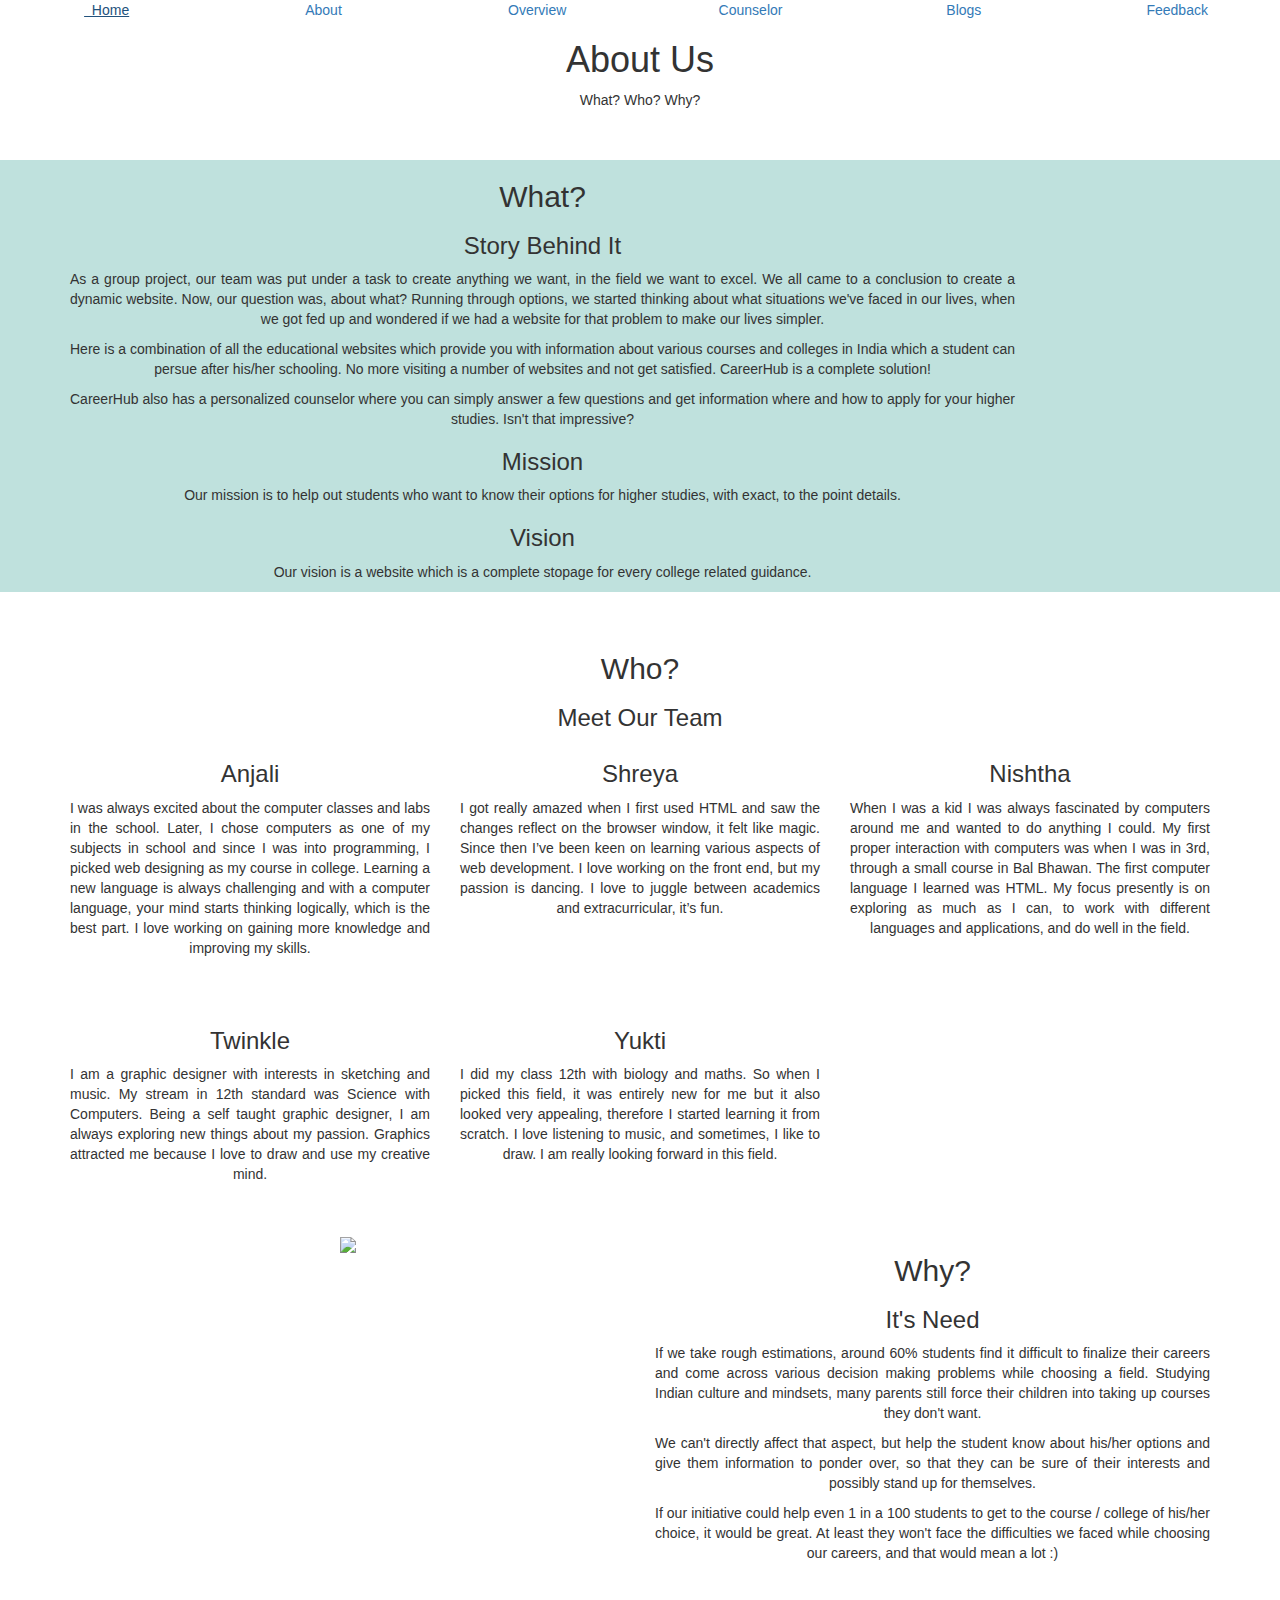
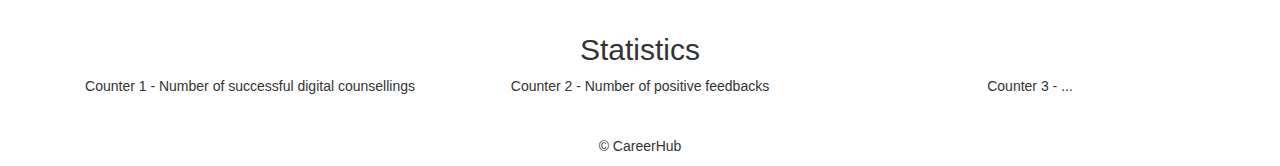
==== about.html @ a506b9fd "Update about.html" ====
<!-- Add your content of head and header -->
<!DOCTYPE html>
<html lang="en">

<head>
  <meta charset="UTF-8">
  <meta content="IE=edge" http-equiv="X-UA-Compatible">
  <meta content="width=device-width,initial-scale=1" name="viewport">
  <meta content="description" name="description">
  <meta name="google" content="notranslate" />
  <meta content="Mashup templates have been developped by Orson.io team" name="author">

  <!-- Disable tap highlight on IE -->
  <meta name="msapplication-tap-highlight" content="no">
  
  <link href="./assets/favicon.ico" rel="icon">
   <!-- for animation -->
    <link
    rel="stylesheet"
    href="https://cdnjs.cloudflare.com/ajax/libs/animate.css/4.1.0/animate.min.css"
  />

  <link rel="stylesheet" href="https://stackpath.bootstrapcdn.com/bootstrap/4.1.3/css/bootstrap.min.css" integrity="sha384-MCw98/SFnGE8fJT3GXwEOngsV7Zt27NXFoaoApmYm81iuXoPkFOJwJ8ERdknLPMO" crossorigin="anonymous">
  <link rel="stylesheet" href="https://maxcdn.bootstrapcdn.com/bootstrap/3.4.1/css/bootstrap.min.css">
  <script src="https://ajax.googleapis.com/ajax/libs/jquery/3.5.1/jquery.min.js"></script>
  <script src="https://maxcdn.bootstrapcdn.com/bootstrap/3.4.1/js/bootstrap.min.js"></script>

  <title>CareerHub- Guidance For Courses</title>  

<link href="./assets/style.css" rel="stylesheet"></head>

<body style="text-align:justify; text-align-last:center">

 <!-- Add your content of header -->
    <header class="container-fluid">
        <div class="topnav row justify-content-around">
            <a class="col-md-2 col-xs-2" href="index.html"><i class="fa fa-home" aria-hidden="true"></i><span class="mob-hide">&nbsp Home</span></a>
            <a class="active col-md-2 col-xs-2" href="about.html"><i class="fa fa-users" aria-hidden="true"></i><span class="mob-hide">&nbsp About</span></a>
            <a class="col-md-2 col-xs-2" href="overview.html"><i class="fa fa-eye" aria-hidden="true"></i><span class="mob-hide">&nbsp Overview</span></a>
            <a class="col-md-2 col-xs-2" href="counselor.html"><i class="fa fa-search" aria-hidden="true"></i><span class="mob-hide">&nbsp Counselor</span></a>
            <a class="col-md-2 col-xs-2" href="blogs.html"><i class="fa fa-newspaper-o" aria-hidden="true"></i><span class="mob-hide">&nbsp Blogs</span></a>
            <a class="col-md-2 col-xs-2" href="feedback.html"><i class="fa fa-comments" aria-hidden="true"></i><span class="mob-hide">&nbsp Feedback</span></a>
        </div>
    </header>



<!-- Add your site or app content here -->
<div class="background-image-container white-text-container" style="background-image: url('./assets/images/about-banner.png')">
    <div class="overlay"></div>
    <div class="container">
        <div class="row">
            <div class="col-xs-12 wow animate__animated animate__fadeInUp">
                <h1 class="chalk">About Us</h1>
                <p>What? Who? Why?</p>
            </div>
        </div>
    </div>
</div>

<br><br>

<div class="section-container section-half-background-image-container"  style="background-color:rgba(42,157,143,0.3);">
    <div class="container">
        <div class="row">
            <div class="col-md-10 offset-md-1 text-column center-div-b wow animate__animated animate__fadeInUp"  style="text-align:justify;">
                <h2 class="text-center">What?</h2>

                <h3 class="text-center">Story Behind It</h3>
                <p>As a group project, our team was put under a task to create anything we want, in the field we want to excel.
                We all came to a conclusion to create a dynamic website. Now, our question was, about what? Running through options, we started
                thinking about what situations we've faced in our lives, when we got fed up and wondered if we had a website for that problem to make
                our lives simpler.</p>
                <p>Here is a combination of all the educational websites which provide you with information about various courses and colleges
                in India which a student can persue after his/her schooling. No more visiting a number of websites and not get satisfied.
                CareerHub is a complete solution!</p>
                <p>CareerHub also has a personalized counselor where you can simply answer a few questions and get information where and how to apply
                for your higher studies. Isn't that impressive?</p>

                <h3 class="text-center">Mission</h3>
                <p>Our mission is to help out students who want to know their options for higher studies, with exact, to the point details.</p>

                <h3 class="text-center">Vision</h3>
                <p>Our vision is a website which is a complete stopage for every college related guidance.</p>
            </div>
        </div>
    </div>
</div>

<br><br>

<div class="section-container section-half-background-image-container"  style="background-color:#fff;">
    <div class="container">
        <div class="row">
            <div class="col-xs-12 col-md-12 section-container-spacer center-div-b">
                <h2 class="text-center">Who?</h2>
                <h3 class="text-center">Meet Our Team</h3>
            </div>
        </div>
        <div class="row">
            <div class="col-xs-12 col-md-4 wow animate__animated animate__fadeInUp">
                <div class="fa-container">
                    <i class="fa fa-line-chart fa-2x" aria-hidden="true"></i>
                </div>
                <h3 class="text-center">Anjali</h3>
                <p>I was always excited about the computer classes and labs in the school. Later, I chose computers as one of my subjects in school and since I was into programming, I picked web designing as my course in college. Learning a new language is always challenging and with a computer language, your mind starts thinking logically, which is the best part. I love working on gaining more knowledge and improving my skills.</p>
            </div>
            <div class="col-xs-12 col-md-4 wow animate__animated animate__fadeInUp">
                <div class="fa-container">
                    <i class="fa fa-heart fa-2x" aria-hidden="true"></i>
                </div>
                <h3 class="text-center">Shreya</h3>
                <p>I got really amazed when I first used HTML and saw the changes reflect on the browser window, it felt like magic. Since then I’ve been keen on learning various aspects of web development. I love working on the front end, but my passion is dancing. I love to juggle between academics and extracurricular, it’s fun.</p>
            </div>
            <div class="col-xs-12 col-md-4 wow animate__animated animate__fadeInUp">
                <div class="fa-container">
                    <i class="fa fa-user fa-2x" aria-hidden="true"></i>
                </div>
                <h3 class="text-center">Nishtha</h3>
                <p>When I was a kid I was always fascinated by computers around me and wanted to do anything I could. My first proper interaction with computers was when I was in 3rd, through a small course in Bal Bhawan. The first computer language I learned was HTML. My focus presently is on exploring as much as I can, to work with different languages and applications, and do well in the field.</p>
            </div>
        </div>
        <br><br>
        <div class="row">
            <div class="col-xs-12 col-md-4 offset-md-2 wow animate__animated animate__fadeInUp">
                <div class="fa-container">
                    <i class="fa fa-line-chart fa-2x" aria-hidden="true"></i>
                </div>
                <h3 class="text-center">Twinkle</h3>
                <p>I am a graphic designer with interests in sketching and music. My stream in 12th standard was Science with Computers. Being a self taught graphic designer, I am always exploring new things about my passion. Graphics attracted me because I love to draw and use my creative mind.</p>
            </div>
            <div class="col-xs-12 col-md-4 wow animate__animated animate__fadeInUp">
                <div class="fa-container">
                    <i class="fa fa-heart fa-2x" aria-hidden="true"></i>
                </div>
                <h3 class="text-center">Yukti</h3>
                <p> I did my class 12th with biology and maths. So when I picked this field, it was entirely new for me but it also looked very appealing, therefore I started learning it from scratch. I love listening to music, and sometimes, I like to draw. I am really looking forward in this field.</p>
            </div>
        </div>
    </div>
</div>

<br><br>

<div class="section-container section-half-background-image-container">
    <div class="container">
        <div class="row align-items-center">
            <div class="col-md-6 col-sm-12 wow animate__animated animate__fadeInLeft">
                <img src="./assets/images/about.png" style="width:100%;">
            </div>
            <div class="col-md-6 text-column wow animate__animated animate__fadeInRight"  style="text-align:justify;">
                <h2 class="text-center">Why?</h2>
                <h3 class="text-center">It's Need</h3>
                <p>If we take rough estimations, around 60% students find it difficult to finalize their careers and come across various decision making
                problems while choosing a field. Studying Indian culture and mindsets, many parents still force their children into taking up
                courses they don't want.</p>
                <p>We can't directly affect that aspect, but help the student know about his/her options and give them information
                to ponder over, so that they can be sure of their interests and possibly stand up for themselves.</p>
                <p>If our initiative could help even 1 in a 100 students to get to the course / college of his/her choice, it would be great. At least
                they won't face the difficulties we faced while choosing our careers, and that would mean a lot :)</p>
            </div>
        </div>
    </div>
</div>

<br><br>

<div class="section-container">
    <div class="container">
        <div class="row">
            <div class="col-md-12">
                <h2 class="text-center">Statistics</h2>
            </div>
            <div class="col-md-4">Counter 1 - Number of successful digital counsellings
            </div>
            <div class="col-md-4">Counter 2 - Number of positive feedbacks
            </div>
            <div class="col-md-4">Counter 3 - ...
            </div>
        </div>
    </div>
</div>

<br><br>

<script>
document.addEventListener("DOMContentLoaded", function (event) {
    
  googleMapInit(); 
  scrollToAnchor();
  scrollRevelation('reveal');
});
</script>
<!--adding wow.js script for animation while scrolling-->
<script src="assets/wow.min.js"></script>
              <script>
              new WOW().init();
              </script>


<footer class="footer-container">
    <div class="container">
        <div class="row">
            <div class="col-md-12" style="text-align:center">
                <p>© CareerHub</p>
            </div>
        </div>
    </div>
</footer>

<script>
document.addEventListener("DOMContentLoaded", function (event) {
  navbarToggleSidebar();
});
</script>
<script>
    
</script>
<script type="text/javascript" src="./assets/main.faaf51f9.js"></script>
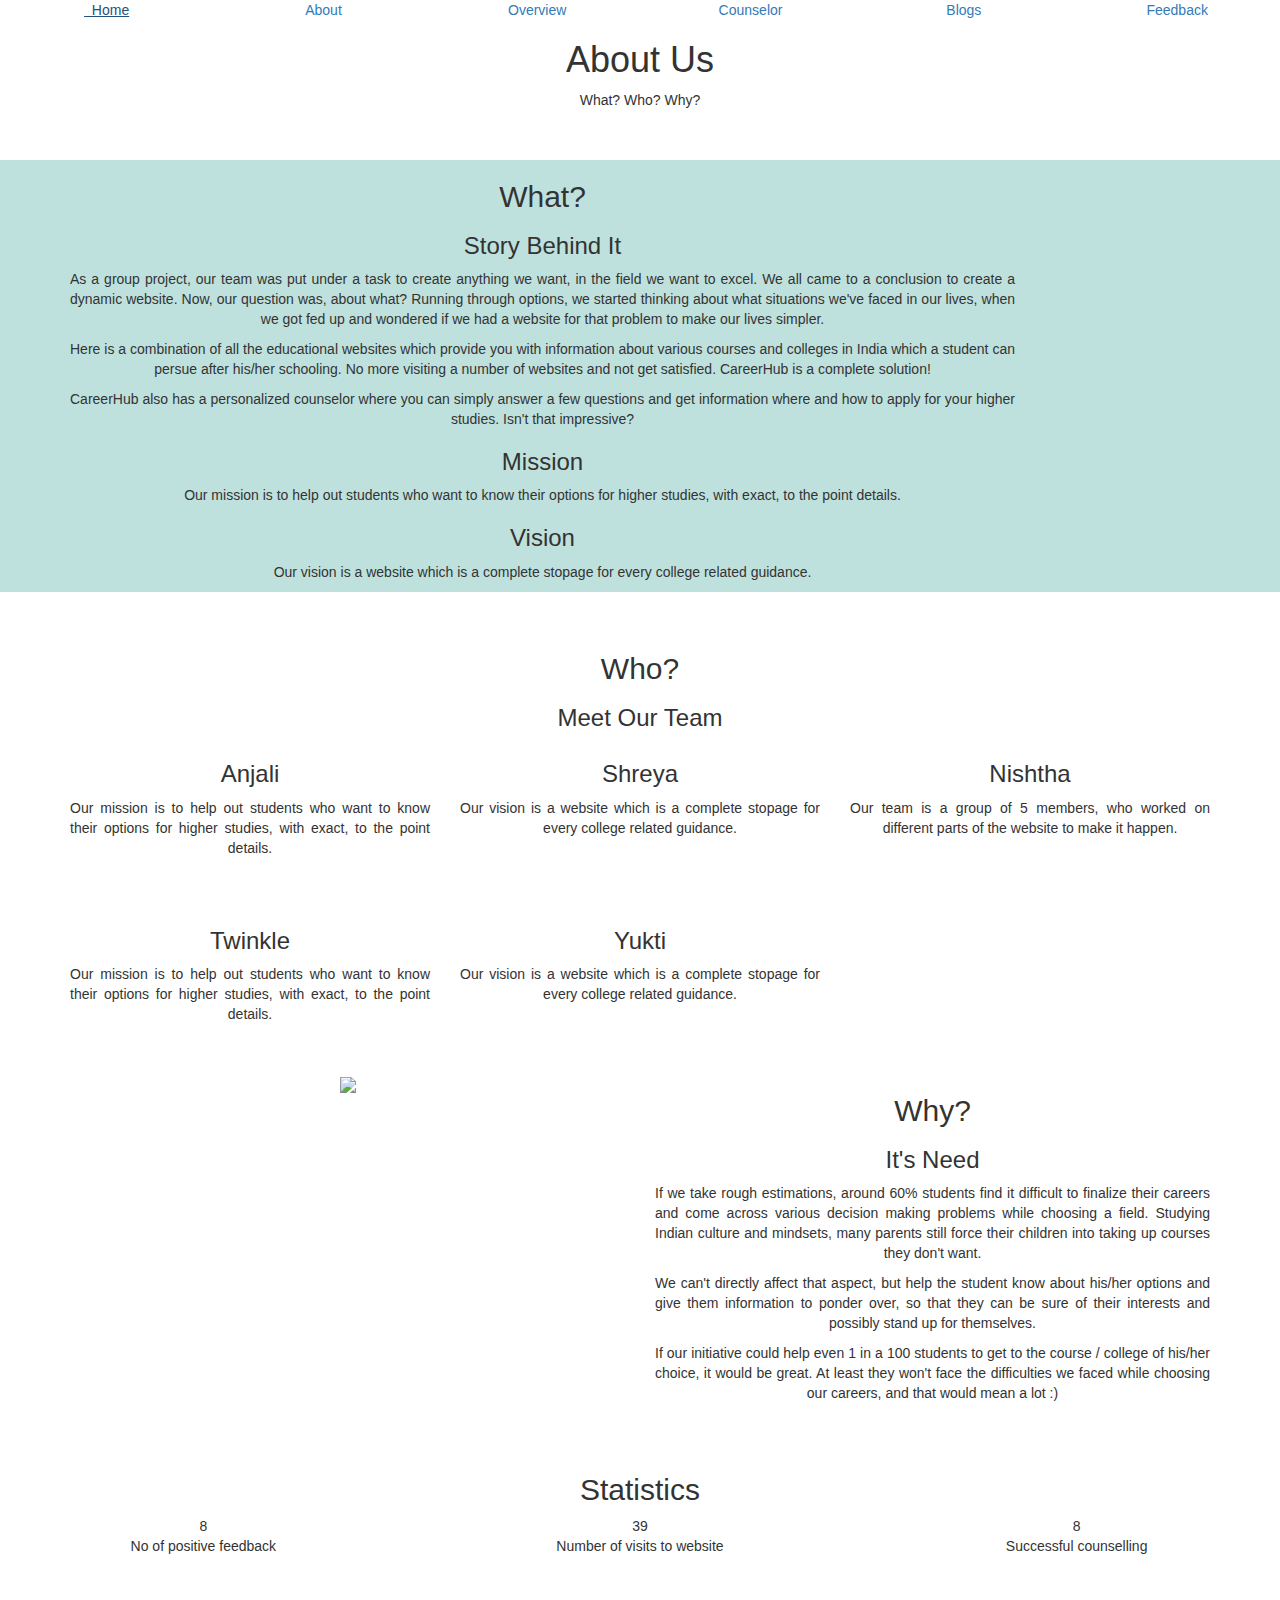
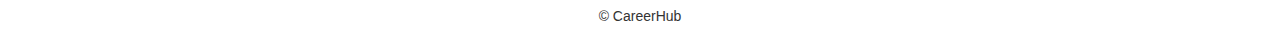
==== commit 75e50bc5: "statistics counter" ====
--- a/about.html
+++ b/about.html
@@ -24,12 +24,16 @@
   <link rel="stylesheet" href="https://maxcdn.bootstrapcdn.com/bootstrap/3.4.1/css/bootstrap.min.css">
   <script src="https://ajax.googleapis.com/ajax/libs/jquery/3.5.1/jquery.min.js"></script>
   <script src="https://maxcdn.bootstrapcdn.com/bootstrap/3.4.1/js/bootstrap.min.js"></script>
+<!--for counter-->
+   <script type='text/javascript' src='https://cdnjs.cloudflare.com/ajax/libs/jquery/3.2.1/jquery.min.js'></script>
+                                <script type='text/javascript' src='https://cdn.jsdelivr.net/npm/popper.js@1.16.0/dist/umd/popper.min.js'></script>
+                                <script type='text/javascript' src='https://maxcdn.bootstrapcdn.com/bootstrap/4.0.0/js/bootstrap.min.js'></script>
 
   <title>CareerHub- Guidance For Courses</title>  
 
 <link href="./assets/style.css" rel="stylesheet"></head>
 
-<body style="text-align:justify; text-align-last:center">
+<body style="text-align:justify; text-align-last:center" oncontextmenu='return false' class='snippet-body'>
 
  <!-- Add your content of header -->
     <header class="container-fluid">
@@ -103,21 +107,21 @@
                     <i class="fa fa-line-chart fa-2x" aria-hidden="true"></i>
                 </div>
                 <h3 class="text-center">Anjali</h3>
-                <p>I was always excited about the computer classes and labs in the school. Later, I chose computers as one of my subjects in school and since I was into programming, I picked web designing as my course in college. Learning a new language is always challenging and with a computer language, your mind starts thinking logically, which is the best part. I love working on gaining more knowledge and improving my skills.</p>
+                <p>Our mission is to help out students who want to know their options for higher studies, with exact, to the point details.</p>
             </div>
             <div class="col-xs-12 col-md-4 wow animate__animated animate__fadeInUp">
                 <div class="fa-container">
                     <i class="fa fa-heart fa-2x" aria-hidden="true"></i>
                 </div>
                 <h3 class="text-center">Shreya</h3>
-                <p>I got really amazed when I first used HTML and saw the changes reflect on the browser window, it felt like magic. Since then I’ve been keen on learning various aspects of web development. I love working on the front end, but my passion is dancing. I love to juggle between academics and extracurricular, it’s fun.</p>
+                <p>Our vision is a website which is a complete stopage for every college related guidance.</p>
             </div>
             <div class="col-xs-12 col-md-4 wow animate__animated animate__fadeInUp">
                 <div class="fa-container">
                     <i class="fa fa-user fa-2x" aria-hidden="true"></i>
                 </div>
                 <h3 class="text-center">Nishtha</h3>
-                <p>When I was a kid I was always fascinated by computers around me and wanted to do anything I could. My first proper interaction with computers was when I was in 3rd, through a small course in Bal Bhawan. The first computer language I learned was HTML. My focus presently is on exploring as much as I can, to work with different languages and applications, and do well in the field.</p>
+                <p>Our team is a group of 5 members, who worked on different parts of the website to make it happen.</p>
             </div>
         </div>
         <br><br>
@@ -127,14 +131,14 @@
                     <i class="fa fa-line-chart fa-2x" aria-hidden="true"></i>
                 </div>
                 <h3 class="text-center">Twinkle</h3>
-                <p>I am a graphic designer with interests in sketching and music. My stream in 12th standard was Science with Computers. Being a self taught graphic designer, I am always exploring new things about my passion. Graphics attracted me because I love to draw and use my creative mind.</p>
+                <p>Our mission is to help out students who want to know their options for higher studies, with exact, to the point details.</p>
             </div>
             <div class="col-xs-12 col-md-4 wow animate__animated animate__fadeInUp">
                 <div class="fa-container">
                     <i class="fa fa-heart fa-2x" aria-hidden="true"></i>
                 </div>
                 <h3 class="text-center">Yukti</h3>
-                <p> I did my class 12th with biology and maths. So when I picked this field, it was entirely new for me but it also looked very appealing, therefore I started learning it from scratch. I love listening to music, and sometimes, I like to draw. I am really looking forward in this field.</p>
+                <p>Our vision is a website which is a complete stopage for every college related guidance.</p>
             </div>
         </div>
     </div>
@@ -165,21 +169,30 @@
 
 <br><br>
 
-<div class="section-container">
-    <div class="container">
-        <div class="row">
-            <div class="col-md-12">
+<!--counter-->
+<div class="containerc">
+    <div class="row">
+        <div class="col-md-12">
                 <h2 class="text-center">Statistics</h2>
             </div>
-            <div class="col-md-4">Counter 1 - Number of successful digital counsellings
-            </div>
-            <div class="col-md-4">Counter 2 - Number of positive feedbacks
-            </div>
-            <div class="col-md-4">Counter 3 - ...
-            </div>
-        </div>
-    </div>
-</div>
+        <div class="four col-md-4">
+            <div class="counter-box colored"> <i class="fa fa-thumbs-o-up"></i> <span class="counter">100</span>
+                <p>No of positive feedback</p>
+            </div>
+        </div>
+        <div class="four col-md-4">
+            <div class="counter-box"> <i class="fa fa-group"></i> <span class="counter">500</span>
+                <p>Number of visits to website</p>
+            </div>
+        </div>
+        <div class="four col-md-4">
+            <div class="counter-box"> <i class="fa fa-user"></i> <span class="counter">100</span>
+                <p>Successful counselling</p>
+            </div>
+        </div>
+    </div>
+</div>
+              
 
 <br><br>
 
@@ -197,6 +210,23 @@
               new WOW().init();
               </script>
 
+<!--counter-->
+ <script type='text/javascript'>$(document).ready(function() {
+
+$('.counter').each(function () {
+$(this).prop('Counter',0).animate({
+Counter: $(this).text()
+}, {
+duration: 4000,
+easing: 'swing',
+step: function (now) {
+$(this).text(Math.ceil(now));
+}
+});
+});
+
+});</script>
+
 
 <footer class="footer-container">
     <div class="container">
